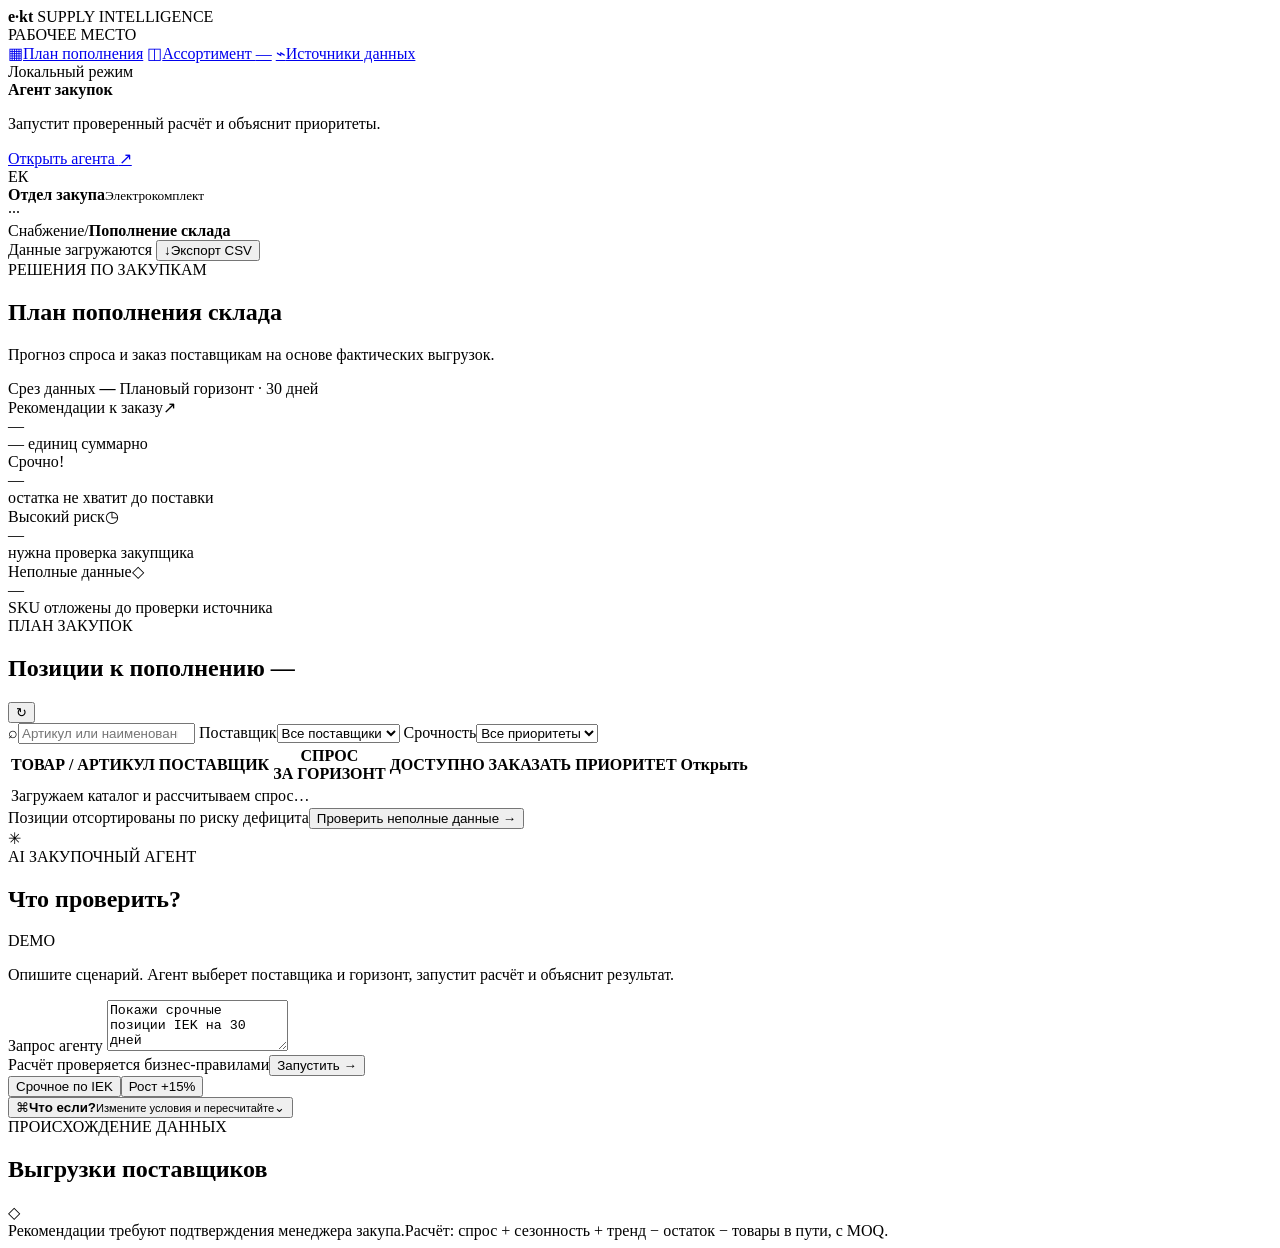
==== frontend/index.html @ 2a820b9b "feat: add procurement dashboard and demo instructions" ====
<!doctype html>
<html lang="ru">
  <head>
    <meta charset="utf-8" />
    <meta name="viewport" content="width=device-width, initial-scale=1" />
    <meta name="theme-color" content="#10221f" />
    <title>Пополнение склада — EKT</title>
    <link rel="stylesheet" href="/assets/styles.css" />
  </head>
  <body>
    <div class="app-shell">
      <aside class="sidebar">
        <div class="brand">
          <div class="brand-mark" aria-hidden="true"><span></span><span></span><span></span></div>
          <div>
            <strong>e·kt</strong>
            <span>SUPPLY INTELLIGENCE</span>
          </div>
        </div>

        <div class="sidebar-label">РАБОЧЕЕ МЕСТО</div>
        <nav class="navigation" aria-label="Основная навигация">
          <a class="nav-item active" href="#plan"><span class="nav-icon">▦</span>План пополнения</a>
          <a class="nav-item" href="#catalog"><span class="nav-icon">◫</span>Ассортимент <span id="catalog-count" class="nav-count">—</span></a>
          <a class="nav-item" href="#data"><span class="nav-icon">⌁</span>Источники данных</a>
        </nav>

        <div class="sidebar-spacer"></div>

        <section class="side-agent-card">
          <div class="side-agent-top"><span class="pulse-dot"></span><span id="agent-status-label">Локальный режим</span></div>
          <strong>Агент закупок</strong>
          <p>Запустит проверенный расчёт и объяснит приоритеты.</p>
          <a href="#agent" class="side-link">Открыть агента <span>↗</span></a>
        </section>

        <div class="sidebar-foot">
          <span class="avatar">ЕК</span>
          <div><strong>Отдел закупа</strong><small>Электрокомплект</small></div>
          <span class="more">···</span>
        </div>
      </aside>

      <main class="main-content">
        <header class="topbar">
          <div class="breadcrumbs"><span>Снабжение</span><span class="crumb-sep">/</span><strong>Пополнение склада</strong></div>
          <div class="topbar-right">
            <span class="source-date"><span class="pulse-dot"></span><span id="updated-label">Данные загружаются</span></span>
            <button class="button button-dark" id="export-button" type="button"><span class="download-icon">↓</span>Экспорт CSV</button>
          </div>
        </header>

        <section class="page-heading" id="plan">
          <div>
            <div class="eyebrow"><span class="eyebrow-line"></span>РЕШЕНИЯ ПО ЗАКУПКАМ</div>
            <h1>План пополнения склада</h1>
            <p>Прогноз спроса и заказ поставщикам на основе фактических выгрузок.</p>
          </div>
          <div class="heading-meta">
            <span class="meta-label">Срез данных</span>
            <strong id="as-of-date">—</strong>
            <span id="snapshot-hint">Плановый горизонт · 30 дней</span>
          </div>
        </section>

        <div class="status-banner" id="status-banner" hidden></div>

        <section class="metrics-grid" aria-label="Сводка расчёта">
          <article class="metric-card metric-primary">
            <div class="metric-heading"><span>Рекомендации к заказу</span><span class="metric-symbol">↗</span></div>
            <div class="metric-value" id="metric-positions">—</div>
            <div class="metric-caption"><span id="metric-units">—</span> единиц суммарно</div>
          </article>
          <article class="metric-card">
            <div class="metric-heading"><span>Срочно</span><span class="metric-symbol metric-red">!</span></div>
            <div class="metric-value" id="metric-urgent">—</div>
            <div class="metric-caption">остатка не хватит до поставки</div>
          </article>
          <article class="metric-card">
            <div class="metric-heading"><span>Высокий риск</span><span class="metric-symbol metric-amber">◷</span></div>
            <div class="metric-value" id="metric-risk">—</div>
            <div class="metric-caption">нужна проверка закупщика</div>
          </article>
          <article class="metric-card">
            <div class="metric-heading"><span>Неполные данные</span><span class="metric-symbol metric-muted">◇</span></div>
            <div class="metric-value" id="metric-incomplete">—</div>
            <div class="metric-caption">SKU отложены до проверки источника</div>
          </article>
        </section>

        <div class="content-grid">
          <section class="recommendations-panel panel" id="catalog">
            <div class="panel-heading table-heading">
              <div>
                <div class="section-overline">ПЛАН ЗАКУПОК</div>
                <h2>Позиции к пополнению <span class="count-pill" id="visible-count">—</span></h2>
              </div>
              <button class="icon-button" id="refresh-button" type="button" title="Пересчитать" aria-label="Пересчитать">↻</button>
            </div>

            <div class="table-tools">
              <label class="search-box"><span class="search-icon">⌕</span><input id="search-input" type="search" placeholder="Артикул или наименование" autocomplete="off" /></label>
              <label class="select-wrap"><span class="sr-only">Поставщик</span><select id="supplier-filter"><option value="all">Все поставщики</option><option value="Systeme Electric">Systeme Electric</option><option value="IEK">IEK</option></select></label>
              <label class="select-wrap"><span class="sr-only">Срочность</span><select id="urgency-filter"><option value="all">Все приоритеты</option><option value="Срочно">Срочно</option><option value="Высокий риск">Высокий риск</option><option value="Планово">Планово</option></select></label>
            </div>

            <div class="table-scroll">
              <table>
                <thead>
                  <tr>
                    <th>ТОВАР / АРТИКУЛ</th>
                    <th>ПОСТАВЩИК</th>
                    <th>СПРОС<br />ЗА ГОРИЗОНТ</th>
                    <th>ДОСТУПНО</th>
                    <th>ЗАКАЗАТЬ</th>
                    <th>ПРИОРИТЕТ</th>
                    <th><span class="sr-only">Открыть</span></th>
                  </tr>
                </thead>
                <tbody id="recommendation-rows">
                  <tr><td colspan="7" class="empty-cell"><span class="spinner"></span>Загружаем каталог и рассчитываем спрос…</td></tr>
                </tbody>
              </table>
            </div>
            <div class="table-footer"><span id="table-footer-text">Позиции отсортированы по риску дефицита</span><button class="text-button" id="show-incomplete" type="button">Проверить неполные данные <span>→</span></button></div>
            <div class="item-detail" id="item-detail" hidden></div>
          </section>

          <aside class="right-rail">
            <section class="agent-panel panel" id="agent">
              <div class="agent-header">
                <div class="agent-avatar"><span class="sparkle">✳</span></div>
                <div><div class="section-overline">AI ЗАКУПОЧНЫЙ АГЕНТ</div><h2>Что проверить?</h2></div>
                <span id="agent-mode-badge" class="mode-badge">DEMO</span>
              </div>
              <p class="agent-copy">Опишите сценарий. Агент выберет поставщика и горизонт, запустит расчёт и объяснит результат.</p>
              <form id="agent-form">
                <label class="sr-only" for="agent-query">Запрос агенту</label>
                <textarea id="agent-query" rows="3" maxlength="1200" placeholder="Например: какие позиции IEK нужно заказать в ближайшие 45 дней при росте спроса на 15%?">Покажи срочные позиции IEK на 30 дней</textarea>
                <div class="agent-form-bottom"><span class="privacy-note">Расчёт проверяется бизнес-правилами</span><button class="button button-green" id="agent-submit" type="submit">Запустить <span>→</span></button></div>
              </form>
              <div class="suggestion-row"><button type="button" class="suggestion" data-prompt="Покажи срочные позиции IEK на 30 дней">Срочное по IEK</button><button type="button" class="suggestion" data-prompt="Пересчитай на 45 дней при росте спроса на 15%">Рост +15%</button></div>
              <div class="agent-result" id="agent-result" hidden>
                <div class="agent-result-label"><span class="result-check">✓</span><span id="agent-result-title">Расчёт проверен</span></div>
                <div id="agent-answer" class="agent-answer"></div>
                <div class="agent-trace" id="agent-trace"></div>
              </div>
            </section>

            <section class="scenario-panel panel">
              <button class="scenario-toggle" id="scenario-toggle" aria-expanded="false" type="button">
                <span class="scenario-icon">⌘</span><span><strong>Что если?</strong><small>Измените условия и пересчитайте</small></span><span class="toggle-chevron">⌄</span>
              </button>
              <div class="scenario-body" id="scenario-body" hidden>
                <label class="field-label" for="horizon-input">Срок поставки, дней <span>допущение</span></label>
                <input id="horizon-input" class="number-input" type="number" min="1" max="180" step="1" value="30" />
                <label class="field-label" for="demand-input">Изменение спроса, %</label>
                <div class="range-field"><input id="demand-range" type="range" min="-50" max="200" value="0" /><output id="demand-value">0%</output></div>
                <label class="field-label" for="sku-input">SKU для сценария <span>необязательно</span></label>
                <input id="sku-input" class="number-input text-input" list="sku-options" placeholder="Начните вводить артикул" autocomplete="off" />
                <datalist id="sku-options"></datalist>
                <div class="scenario-pair">
                  <label><span class="field-label">Изм. остатка</span><input id="stock-delta" class="number-input" type="number" value="0" step="1" /></label>
                  <label><span class="field-label">Изм. в пути</span><input id="inbound-delta" class="number-input" type="number" value="0" step="1" /></label>
                </div>
                <label class="field-label" for="stockout-days">Дней отсутствия товара <span>симуляция текущего месяца</span></label>
                <input id="stockout-days" class="number-input" type="number" min="0" max="31" value="0" />
                <div class="csv-upload">
                  <label class="field-label" for="stockout-file">Загрузить периоды stockout из CSV</label>
                  <input id="stockout-file" type="file" accept=".csv,text/csv" />
                  <span id="stockout-file-note" class="micro-copy">Формат: sku,month,days_out</span>
                </div>
                <button class="button button-green full-width" id="scenario-run" type="button">Пересчитать сценарий</button>
              </div>
            </section>

            <section class="data-panel panel" id="data">
              <div class="data-panel-heading"><div><div class="section-overline">ПРОИСХОЖДЕНИЕ ДАННЫХ</div><h2>Выгрузки поставщиков</h2></div><span class="data-lock" title="Обезличенный каталог">◇</span></div>
              <div id="source-cards" class="source-list"><div class="skeleton-line"></div><div class="skeleton-line short"></div></div>
              <div class="data-quality" id="data-quality"></div>
            </section>
          </aside>
        </div>

        <footer class="page-footer"><span>Рекомендации требуют подтверждения менеджера закупа.</span><span>Расчёт: спрос + сезонность + тренд − остаток − товары в пути, с MOQ.</span></footer>
      </main>
    </div>
    <div id="toast" class="toast" role="status" aria-live="polite"></div>
    <script src="/assets/app.js" defer></script>
  </body>
</html>
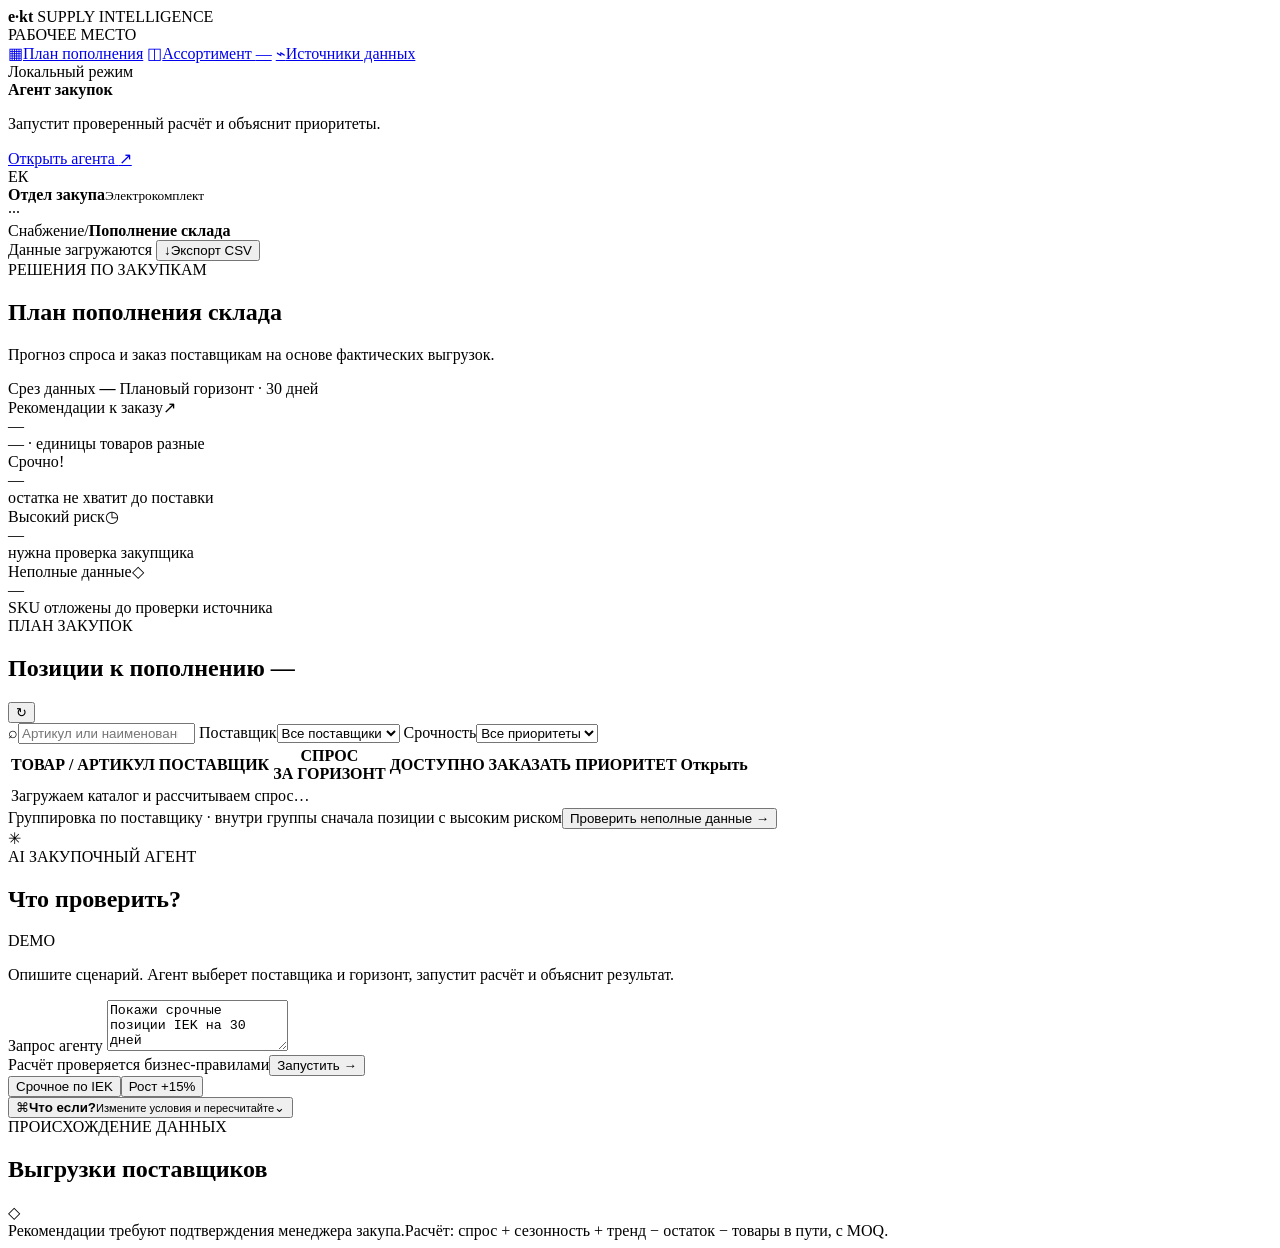
==== commit b6f1f881: "fix: sync supplier grouping and Russian data notes" ====
--- a/frontend/index.html
+++ b/frontend/index.html
@@ -69,7 +69,7 @@
           <article class="metric-card metric-primary">
             <div class="metric-heading"><span>Рекомендации к заказу</span><span class="metric-symbol">↗</span></div>
             <div class="metric-value" id="metric-positions">—</div>
-            <div class="metric-caption"><span id="metric-units">—</span> единиц суммарно</div>
+            <div class="metric-caption"><span id="metric-units">—</span> · единицы товаров разные</div>
           </article>
           <article class="metric-card">
             <div class="metric-heading"><span>Срочно</span><span class="metric-symbol metric-red">!</span></div>
@@ -122,7 +122,7 @@
                 </tbody>
               </table>
             </div>
-            <div class="table-footer"><span id="table-footer-text">Позиции отсортированы по риску дефицита</span><button class="text-button" id="show-incomplete" type="button">Проверить неполные данные <span>→</span></button></div>
+            <div class="table-footer"><span id="table-footer-text">Группировка по поставщику · внутри группы сначала позиции с высоким риском</span><button class="text-button" id="show-incomplete" type="button">Проверить неполные данные <span>→</span></button></div>
             <div class="item-detail" id="item-detail" hidden></div>
           </section>
 
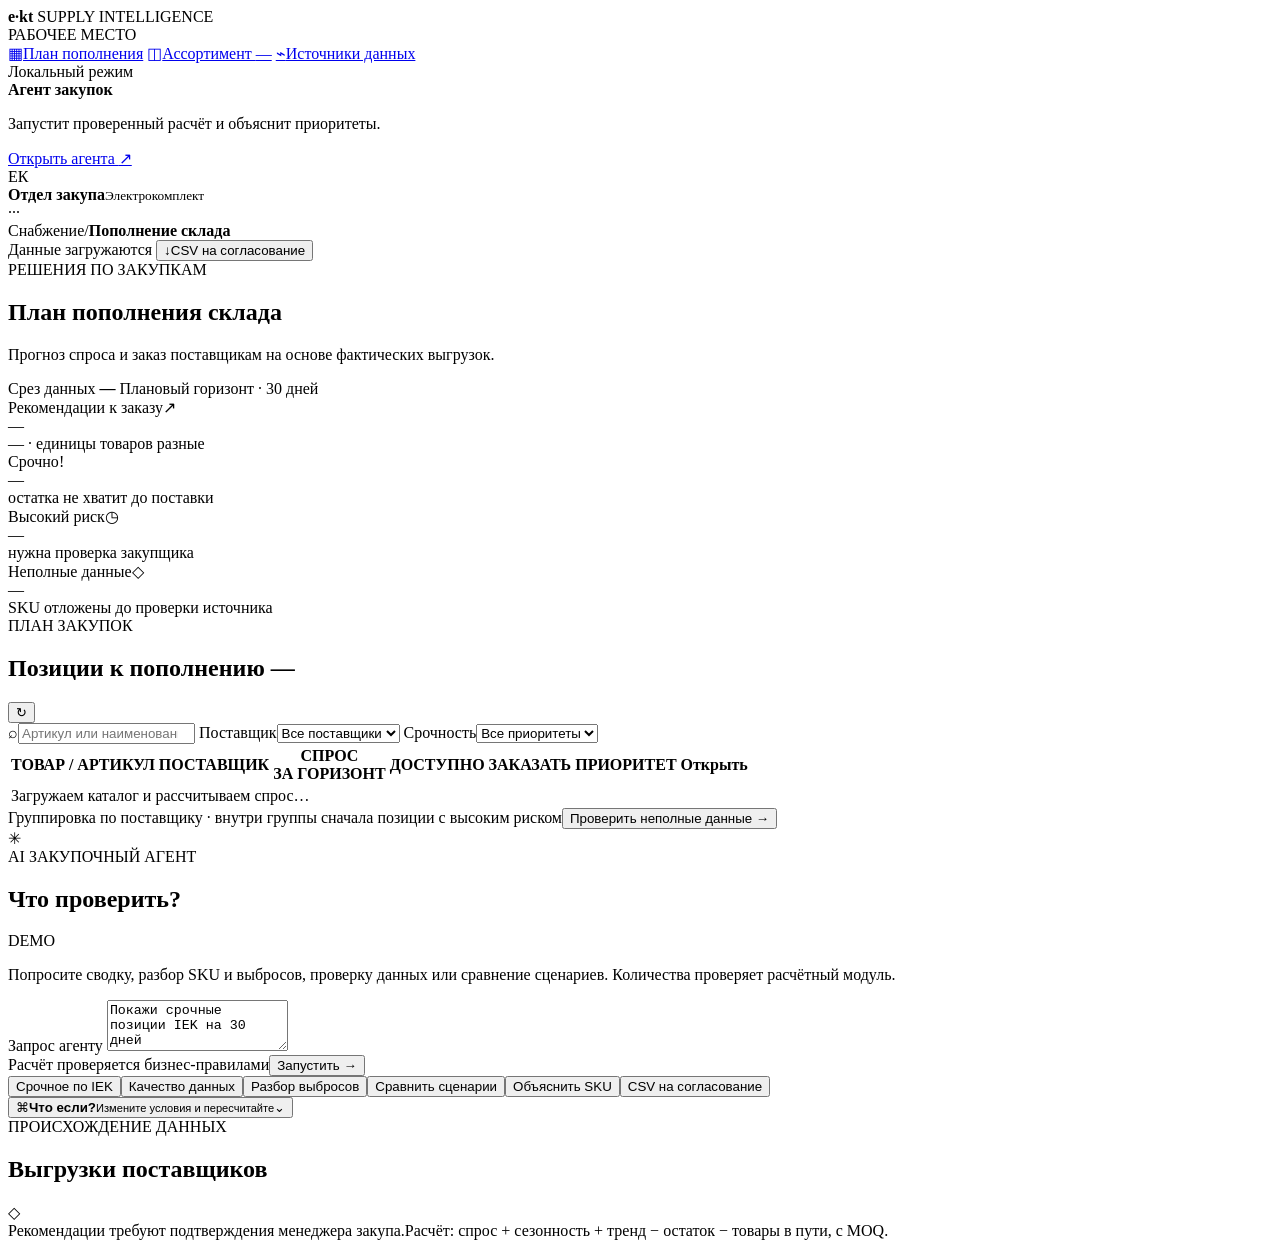
==== commit dcf870b3: "feat: expand procurement assistant tools" ====
--- a/frontend/index.html
+++ b/frontend/index.html
@@ -46,7 +46,7 @@
           <div class="breadcrumbs"><span>Снабжение</span><span class="crumb-sep">/</span><strong>Пополнение склада</strong></div>
           <div class="topbar-right">
             <span class="source-date"><span class="pulse-dot"></span><span id="updated-label">Данные загружаются</span></span>
-            <button class="button button-dark" id="export-button" type="button"><span class="download-icon">↓</span>Экспорт CSV</button>
+            <button class="button button-dark" id="export-button" type="button"><span class="download-icon">↓</span>CSV на согласование</button>
           </div>
         </header>
 
@@ -133,16 +133,17 @@
                 <div><div class="section-overline">AI ЗАКУПОЧНЫЙ АГЕНТ</div><h2>Что проверить?</h2></div>
                 <span id="agent-mode-badge" class="mode-badge">DEMO</span>
               </div>
-              <p class="agent-copy">Опишите сценарий. Агент выберет поставщика и горизонт, запустит расчёт и объяснит результат.</p>
+              <p class="agent-copy">Попросите сводку, разбор SKU и выбросов, проверку данных или сравнение сценариев. Количества проверяет расчётный модуль.</p>
               <form id="agent-form">
                 <label class="sr-only" for="agent-query">Запрос агенту</label>
                 <textarea id="agent-query" rows="3" maxlength="1200" placeholder="Например: какие позиции IEK нужно заказать в ближайшие 45 дней при росте спроса на 15%?">Покажи срочные позиции IEK на 30 дней</textarea>
                 <div class="agent-form-bottom"><span class="privacy-note">Расчёт проверяется бизнес-правилами</span><button class="button button-green" id="agent-submit" type="submit">Запустить <span>→</span></button></div>
               </form>
-              <div class="suggestion-row"><button type="button" class="suggestion" data-prompt="Покажи срочные позиции IEK на 30 дней">Срочное по IEK</button><button type="button" class="suggestion" data-prompt="Пересчитай на 45 дней при росте спроса на 15%">Рост +15%</button></div>
+              <div class="suggestion-row"><button type="button" class="suggestion" data-prompt="Покажи срочные позиции IEK на 30 дней">Срочное по IEK</button><button type="button" class="suggestion" data-prompt="Проверь качество и свежесть данных, порог 14 дней">Качество данных</button><button type="button" class="suggestion" data-prompt="Какие аномальные продажи исключены из спроса?">Разбор выбросов</button><button type="button" class="suggestion" data-prompt="Что изменилось после сценария?">Сравнить сценарии</button><button type="button" class="suggestion" data-prompt="Объясни SKU 010400432">Объяснить SKU</button><button type="button" class="suggestion" data-prompt="Подготовь CSV на ручное согласование">CSV на согласование</button></div>
               <div class="agent-result" id="agent-result" hidden>
                 <div class="agent-result-label"><span class="result-check">✓</span><span id="agent-result-title">Расчёт проверен</span></div>
                 <div id="agent-answer" class="agent-answer"></div>
+                <ul id="agent-facts" class="agent-facts" hidden></ul>
                 <div class="agent-trace" id="agent-trace"></div>
               </div>
             </section>
@@ -189,3 +190,4 @@
     <script src="/assets/app.js" defer></script>
   </body>
 </html>
+
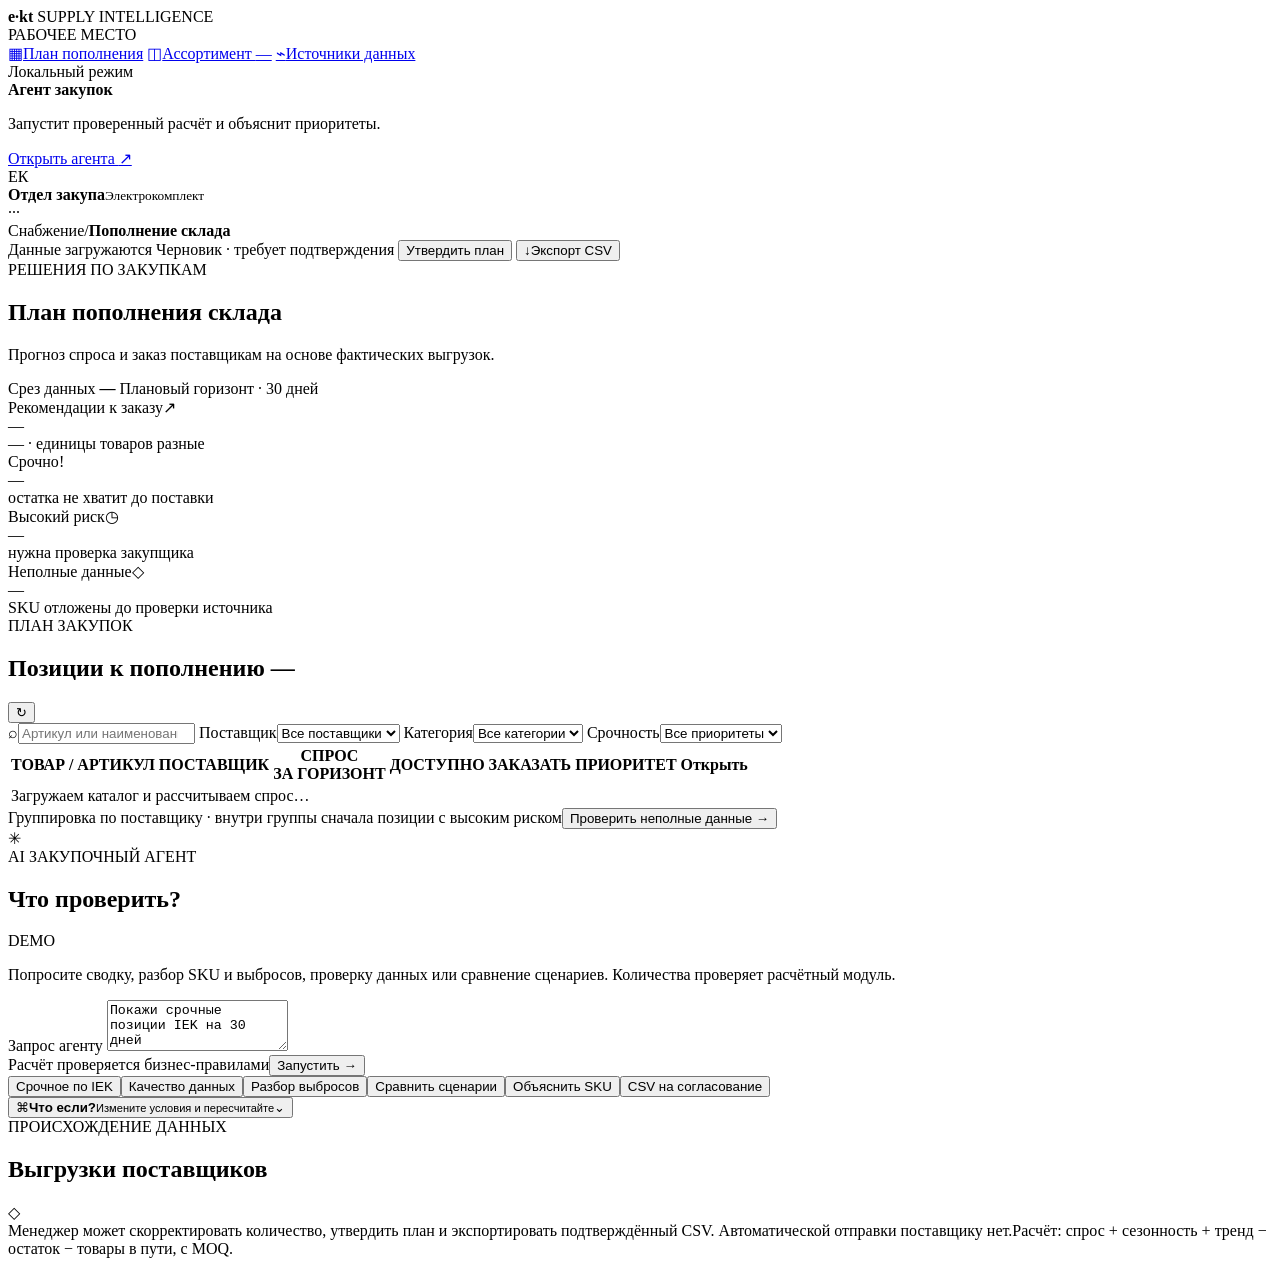
==== commit eeee9689: "feat: expose manager approval workflow" ====
--- a/frontend/index.html
+++ b/frontend/index.html
@@ -46,7 +46,9 @@
           <div class="breadcrumbs"><span>Снабжение</span><span class="crumb-sep">/</span><strong>Пополнение склада</strong></div>
           <div class="topbar-right">
             <span class="source-date"><span class="pulse-dot"></span><span id="updated-label">Данные загружаются</span></span>
-            <button class="button button-dark" id="export-button" type="button"><span class="download-icon">↓</span>CSV на согласование</button>
+            <span id="approval-status" class="source-date">Черновик · требует подтверждения</span>
+            <button class="button button-green" id="approve-button" type="button">Утвердить план</button>
+            <button class="button button-dark" id="export-button" type="button"><span class="download-icon">↓</span>Экспорт CSV</button>
           </div>
         </header>
 
@@ -101,6 +103,7 @@
             <div class="table-tools">
               <label class="search-box"><span class="search-icon">⌕</span><input id="search-input" type="search" placeholder="Артикул или наименование" autocomplete="off" /></label>
               <label class="select-wrap"><span class="sr-only">Поставщик</span><select id="supplier-filter"><option value="all">Все поставщики</option><option value="Systeme Electric">Systeme Electric</option><option value="IEK">IEK</option></select></label>
+              <label class="select-wrap"><span class="sr-only">Категория</span><select id="category-filter"><option value="all">Все категории</option></select></label>
               <label class="select-wrap"><span class="sr-only">Срочность</span><select id="urgency-filter"><option value="all">Все приоритеты</option><option value="Срочно">Срочно</option><option value="Высокий риск">Высокий риск</option><option value="Планово">Планово</option></select></label>
             </div>
 
@@ -183,11 +186,10 @@
           </aside>
         </div>
 
-        <footer class="page-footer"><span>Рекомендации требуют подтверждения менеджера закупа.</span><span>Расчёт: спрос + сезонность + тренд − остаток − товары в пути, с MOQ.</span></footer>
+        <footer class="page-footer"><span>Менеджер может скорректировать количество, утвердить план и экспортировать подтверждённый CSV. Автоматической отправки поставщику нет.</span><span>Расчёт: спрос + сезонность + тренд − остаток − товары в пути, с MOQ.</span></footer>
       </main>
     </div>
     <div id="toast" class="toast" role="status" aria-live="polite"></div>
     <script src="/assets/app.js" defer></script>
   </body>
 </html>
-
